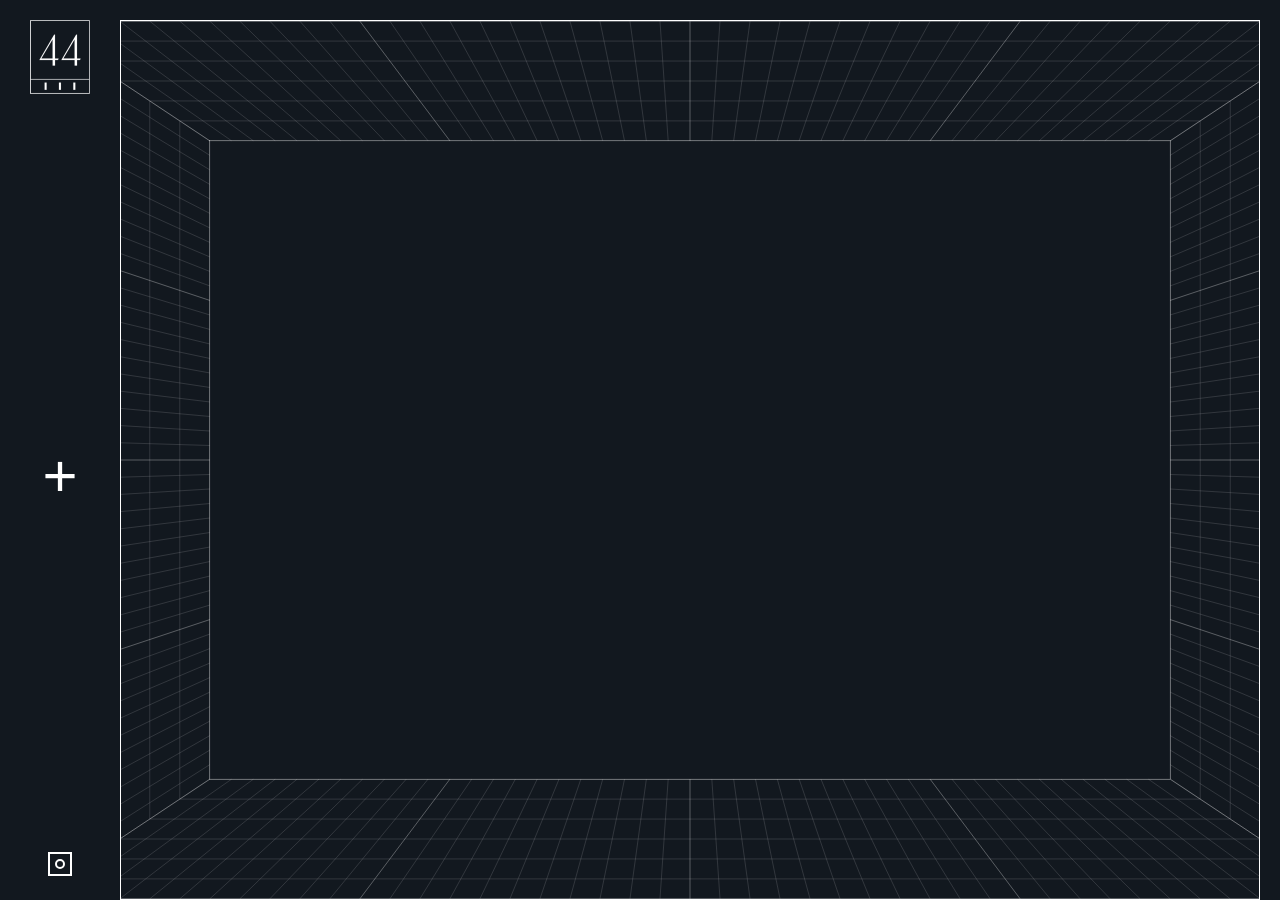
==== contact.html @ 735d2167 "nav added" ====
<!DOCTYPE html>
<html lang="en">
<head>
    <meta charset="UTF-8">
    <meta http-equiv="X-UA-Compatible" content="IE=edge">
    <meta name="viewport" content="width=device-width, initial-scale=1.0">
    <title>Home | 44 LLC</title>
    <link rel="stylesheet" href="./styles/main.css">
    <script src="https://ajax.googleapis.com/ajax/libs/jquery/3.6.1/jquery.min.js"></script>


</head>

<body>


    <div class="page-wrapper">

        <header class="header">
            
            <a class="header__logo-link" href="./index.html">
                <img class="header__logo" src="./assets/logos/44-logo.webp" alt="44 LLC Logo">
            </a>

            <button class="header__button" onclick="$(this).toggleClass('rotate');">&plus;</button>

            <a class="header__logo-link" href="./index.html">
                <img class="header__logo" id="instagram-logo" src="./assets/icons/instagram.svg" alt="44 LLC Logo">
            </a>

        </header>

        

        <div class="grid-wrapper">

            
            <div class="static__grid-outer">

                <nav class="nav">

                    <div class="nav__box"><a href="./index.html" class="nav__link">Index &#x2197;</a><img src="" alt="" class="nav__arrows"></div>
                    <div class="nav__box"><a href="./people.html" class="nav__link">People &#x2197;</a><img src="" alt="" class="nav__arrows"></div>
                    <div class="nav__box"><a href="./manifesto.html" class="nav__link">Manifesto &#x2197;</a><img src="" alt="" class="nav__arrows"></div>
                    <div class="nav__box"><a href="./sounds.html" class="nav__link">Sounds &#x2197;</a><img src="" alt="" class="nav__arrows"></div>
                    <div class="nav__box"><a href="./happenings.html" class="nav__link">Happenings &#x2197;</a><img src="" alt="" class="nav__arrows"></div>
                    <div class="nav__box"><a href="./contact.html" class="nav__link">Contact &#x2197;</a><img src="" alt="" class="nav__arrows"></div>
                    
                    <div class="nav__box"><a href="" class="nav__link"></a><img src="" alt="" class="nav__arrows"></div>

                </nav>
                <!-- <object class="static__grid-svg" data="./Perspective_Grid_01.svg" type="image/svg+xml"></object>
                <img src="./Perspective_Grid_01.svg" alt="" class="static__grid-svg"> -->
     
                

                <div class="static__grid-inner">

                
                </div>
            </div>
        </div>

    </div>

    <script src="./scripts/nav.js"></script>
</body>
</html>
---- styles/main.css ----
@media only screen and (min-width: 750px) {
  .horizontal-scroll {
    display: flex;
    align-items: center;
  }
}

*, *::after, *::before {
  box-sizing: border-box;
  margin: 0;
  padding: 0;
}

.static__grid-outer {
  background: url("../../assets/backgrounds/perspective-grid-1.svg") center center;
  background-repeat: no-repeat;
  background-size: auto 100%;
  display: flex;
  align-items: center;
  justify-content: center;
  height: 100%;
  width: 100%;
  position: relative;
  border: 1px solid #fff;
  overflow: hidden;
}
@media only screen and (min-width: 1000px) {
  .static__grid-outer {
    background-size: cover;
  }
}
.static__grid-svg {
  position: absolute;
  height: 100%;
  width: 100%;
}
.static__grid-inner {
  max-width: 100%;
  aspect-ratio: 1.5046296444;
  height: 72.727272%;
  overflow: auto;
}
@media only screen and (min-width: 750px) {
  .static__grid-inner {
    height: 72.727272%;
  }
}
body {
  background: black;
  display: flex;
  align-items: center;
  justify-content: center;
  height: 100vh;
  width: 100vw;
}

.grid-wrapper {
  height: calc(100vh - 120px);
  width: 100vw;
  padding: 20px;
  background: #12181f;
}
@media only screen and (min-width: 750px) {
  .grid-wrapper {
    width: calc(100vw - 120px);
    height: 100vh;
    padding: 20px 20px 0 0;
  }
}

.page-wrapper {
  display: flex;
  flex-flow: column nowrap;
  overflow: hidden;
}
@media only screen and (min-width: 750px) {
  .page-wrapper {
    flex-flow: row nowrap;
  }
}

.header {
  width: 100vw;
  height: 120px;
  display: flex;
  flex-flow: row nowrap;
  justify-content: space-between;
  padding: 20px 20px;
  align-items: center;
  background: #12181f;
  position: relative;
  z-index: 999;
}
@media only screen and (min-width: 750px) {
  .header {
    width: 120px;
    height: 100vh;
    flex-flow: column nowrap;
  }
}
.header__logo {
  max-width: 60px;
  color: red;
}
.header__button {
  background: none;
  outline: none;
  border: none;
  color: #ffffff;
  font-size: 60px;
  cursor: pointer;
  transition: color 0.25s ease-in-out;
  position: absolute;
  right: 20px;
}
.header__button:hover {
  color: silver;
}
@media only screen and (min-width: 750px) {
  .header__button {
    position: relative;
    right: auto;
  }
}

#fixed {
  position: fixed;
}

.rotate {
  transform: rotate(45deg);
}

#instagram-logo {
  display: none;
}
@media only screen and (min-width: 750px) {
  #instagram-logo {
    display: initial;
  }
}

.nav {
  height: 100%;
  width: 100%;
  position: absolute;
  background: #12181f;
  overflow: auto;
  display: none;
}
.nav__box {
  border: 1px solid #ffffff;
  display: flex;
  flex-flow: row nowrap;
  align-items: center;
}
.nav__link {
  font-family: sans-serif;
  font-size: 10vw;
  color: #FFFFFF;
  letter-spacing: 0;
  text-align: left;
  text-decoration: none;
  height: 100%;
  width: 100%;
  padding-left: 40px;
}
@media only screen and (min-width: 750px) {
  .nav__link {
    font-size: 10vw;
  }
}

.people__wrapper {
  width: 100%;
  display: flex;
  flex-flow: column nowrap;
  margin-bottom: 80px;
  padding: 40px 20px;
}
@media only screen and (min-width: 750px) {
  .people__wrapper {
    flex-flow: row nowrap;
    min-width: 99%;
    margin-bottom: 0;
  }
}
.people__img {
  width: 100%;
  aspect-ratio: 1 !important;
}
@media only screen and (min-width: 750px) {
  .people__img {
    width: 40%;
    aspect-ratio: 1 !important;
    margin-right: 30px;
  }
}
.people__title {
  margin: 8px 0;
  text-transform: uppercase;
  font-family: sans-serif;
  font-size: 10px;
  color: #FFFFFF;
  letter-spacing: 1px;
  text-align: left;
}
.people__name {
  font-size: 1.5rem;
  margin-bottom: 16px;
  font-family: sans-serif;
  font-size: 36px;
  color: #FFFFFF;
  text-align: left;
}
.people__bio {
  font-family: sans-serif;
  font-size: 12px;
  color: #FFFFFF;
  letter-spacing: 0.25px;
  line-height: 18px;
}
@media only screen and (min-width: 750px) {
  .people__textbox {
    padding-top: 40px;
  }
}/*# sourceMappingURL=main.css.map */
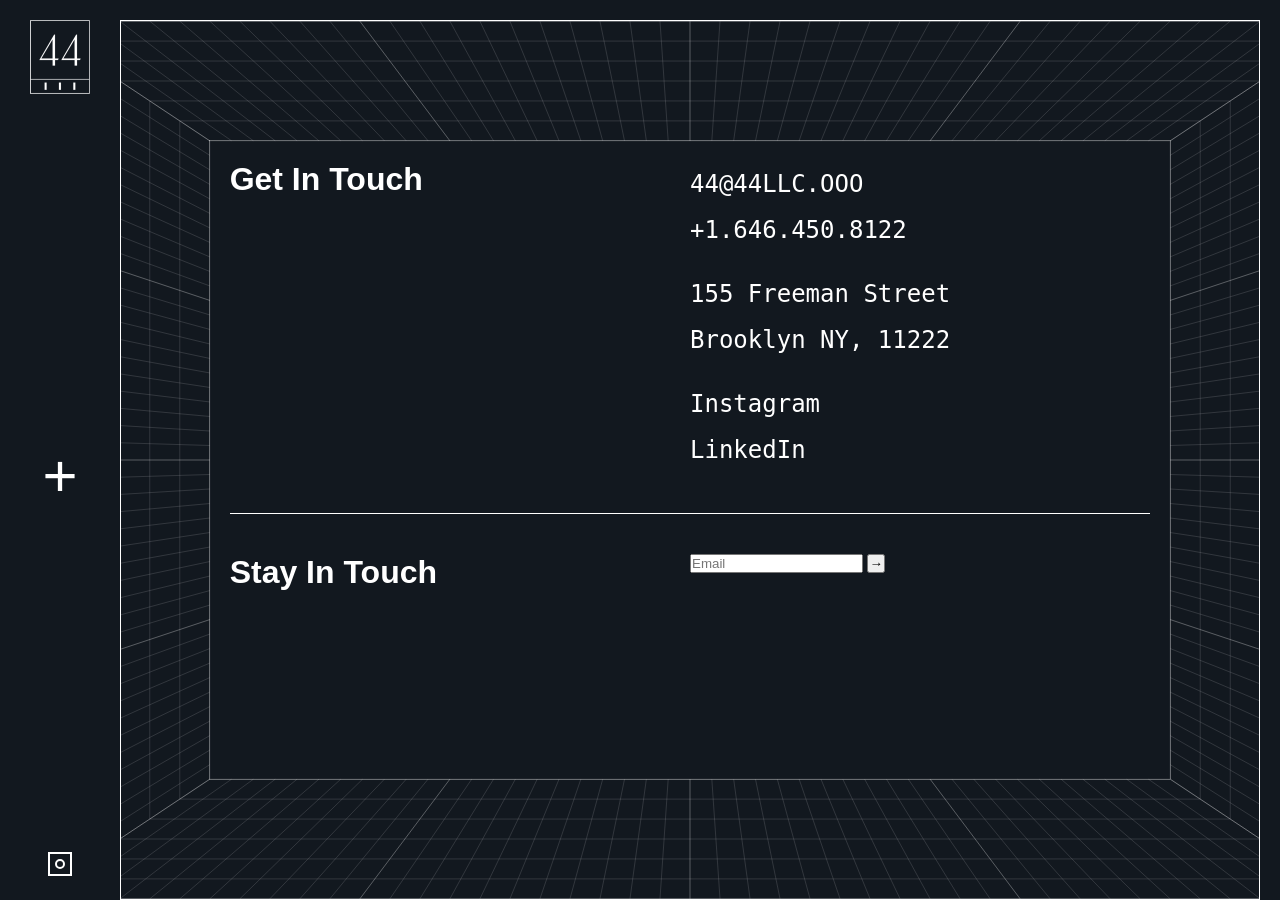
==== commit cd09f00f: "manifesto, happenings, contact, and splash created" ====
--- a/contact.html
+++ b/contact.html
@@ -39,7 +39,7 @@
 
                 <nav class="nav">
 
-                    <div class="nav__box"><a href="./index.html" class="nav__link">Index &#x2197;</a><img src="" alt="" class="nav__arrows"></div>
+                    <div class="nav__box"><a href="./home.html" class="nav__link">Index &#x2197;</a><img src="" alt="" class="nav__arrows"></div>
                     <div class="nav__box"><a href="./people.html" class="nav__link">People &#x2197;</a><img src="" alt="" class="nav__arrows"></div>
                     <div class="nav__box"><a href="./manifesto.html" class="nav__link">Manifesto &#x2197;</a><img src="" alt="" class="nav__arrows"></div>
                     <div class="nav__box"><a href="./sounds.html" class="nav__link">Sounds &#x2197;</a><img src="" alt="" class="nav__arrows"></div>
@@ -56,6 +56,41 @@
 
                 <div class="static__grid-inner">
 
+                    <div class="contact__wrapper">
+
+                        <div class="contact__details-wrapper">
+                            <h1 class="contact__details-header">Get In Touch</h1>
+
+                            <div class="contact__details-div">
+                                <a class="contact__details-text" href="mailto:44@44LLC.OOO">44@44LLC.OOO</a>
+                                <a class="contact__details-text" href="tel:+16464508122">+1.646.450.8122</a>
+                                <br>
+
+                                <p class="contact__details-text">
+                                    155 Freeman Street
+                                    <br>
+                                    Brooklyn NY, 11222
+                                </p>
+                                <br>
+
+                                <a class="contact__details-text" href="">Instagram</a>
+                                <a class="contact__details-text" href="">LinkedIn</a>
+
+
+                            </div>
+                        </div>
+
+                        
+                        <div class="contact__sit-wrapper">
+                            <h1 class="contact__sit-header">Stay In Touch</h1>
+
+                                <form>
+                                    <input type="email" id="email" name="email" placeholder="Email">
+                                    <button type="submit" class="inside-button">&rarr;</button>
+                                  </form> 
+                        </div>
+                    </div>
+
                 
                 </div>
             </div>
--- a/styles/main.css
+++ b/styles/main.css
@@ -7,8 +7,15 @@
 
 *, *::after, *::before {
   box-sizing: border-box;
+  font-family: sans-serif;
   margin: 0;
   padding: 0;
+  -ms-overflow-style: none; /* IE and Edge */
+  scrollbar-width: none; /* Firefox */
+}
+
+*::-webkit-scrollbar {
+  display: none;
 }
 
 .static__grid-outer {
@@ -23,6 +30,7 @@
   position: relative;
   border: 1px solid #fff;
   overflow: hidden;
+  overflow: scroll;
 }
 @media only screen and (min-width: 1000px) {
   .static__grid-outer {
@@ -147,6 +155,7 @@
   background: #12181f;
   overflow: auto;
   display: none;
+  z-index: 999;
 }
 .nav__box {
   border: 1px solid #ffffff;
@@ -171,6 +180,117 @@
   }
 }
 
+.splash__wrapper {
+  width: 80%;
+  height: 20%;
+  display: flex;
+  flex-flow: row wrap;
+}
+@media only screen and (min-width: 750px) {
+  .splash__wrapper {
+    flex-flow: row nowrap;
+  }
+}
+.splash__name-div {
+  width: 50%;
+  height: 100%;
+  order: 1;
+  display: flex;
+  justify-content: center;
+  align-items: center;
+  border: 1px #ffffff solid;
+}
+.splash__name-heading {
+  color: #ffffff;
+  font-size: 2rem;
+  -webkit-user-select: none;
+     -moz-user-select: none;
+      -ms-user-select: none;
+          user-select: none;
+}
+.splash__graphics-div {
+  width: 100%;
+  height: 100%;
+  order: 3;
+  border: 1px #ffffff solid;
+  background: red;
+}
+@media only screen and (min-width: 750px) {
+  .splash__graphics-div {
+    order: 2;
+  }
+}
+.splash__enter-div {
+  width: 50%;
+  height: 100%;
+  order: 2;
+  display: flex;
+  justify-content: center;
+  align-items: center;
+  border: 1px #ffffff solid;
+}
+@media only screen and (min-width: 750px) {
+  .splash__enter-div {
+    order: 3;
+  }
+}
+.splash__enter-link {
+  color: #ffffff;
+  font-size: 2rem;
+  text-decoration: none;
+}
+
+.home__outer {
+  height: 100%;
+  width: 100%;
+  position: relative;
+  overflow: hidden;
+}
+.home__inner {
+  position: absolute;
+  display: flex;
+  z-index: 2;
+  background: none;
+  background-repeat: no-repeat;
+  background-size: 5% 5%;
+  transition: opacity 0.333s ease-in-out;
+}
+.home__inner-scribble {
+  position: absolute;
+  top: 0;
+  left: 0;
+  width: 100%;
+  height: 100%;
+}
+.home__inner-link {
+  font-size: 3vw;
+  font-family: sans-serif;
+  text-decoration: none;
+  color: #ffffff;
+}
+.home__inner-arrow {
+  margin-left: 5px;
+  font-size: 3vw;
+  font-family: sans-serif;
+  text-decoration: none;
+  color: #ffffff;
+}
+.home__inner-bg {
+  position: absolute;
+  bottom: 0;
+  left: 0;
+  width: 100%;
+  height: auto;
+  z-index: 1;
+  display: none;
+  transition: visibility 0.333s ease-in-out;
+}
+
+.manifesto__svg {
+  width: 100%;
+  margin: 200px 0;
+}
+
 .people__wrapper {
   width: 100%;
   display: flex;
@@ -224,4 +344,111 @@
   .people__textbox {
     padding-top: 40px;
   }
+}
+
+.happenings__wrapper {
+  width: 100%;
+  display: flex;
+  flex-flow: row wrap;
+  padding-bottom: 20px;
+}
+.happenings__img {
+  width: 100%;
+}
+.happenings__figure {
+  width: 100%;
+  padding: 5px;
+}
+@media only screen and (min-width: 750px) {
+  .happenings__figure-half {
+    width: 50%;
+  }
+}
+.happenings__figure-caption {
+  font-family: monospace;
+  color: #ffffff;
+  font-size: 18px;
+}
+
+.contact__wrapper {
+  display: flex;
+  flex-flow: column nowrap;
+  width: 100%;
+  height: 100%;
+  padding: 20px;
+}
+.contact__details-wrapper {
+  display: flex;
+  flex-flow: column nowrap;
+  border-bottom: 1px #ffffff solid;
+  padding-bottom: 40px;
+}
+@media only screen and (min-width: 750px) {
+  .contact__details-wrapper {
+    flex-flow: row nowrap;
+  }
+}
+.contact__details-header {
+  color: #ffffff;
+  width: 100%;
+  margin-bottom: 30px;
+}
+@media only screen and (min-width: 750px) {
+  .contact__details-header {
+    width: 50%;
+  }
+}
+.contact__details-div {
+  width: 100%;
+  display: flex;
+  flex-flow: column nowrap;
+}
+@media only screen and (min-width: 750px) {
+  .contact__details-div {
+    width: 50%;
+  }
+}
+.contact__details-text {
+  font-family: monospace;
+  color: #ffffff;
+  text-decoration: none;
+  font-size: 24px;
+  line-height: 46px;
+}
+.contact__sit-wrapper {
+  display: flex;
+  flex-flow: column nowrap;
+  padding-top: 40px;
+}
+@media only screen and (min-width: 750px) {
+  .contact__sit-wrapper {
+    flex-flow: row nowrap;
+  }
+}
+.contact__sit-header {
+  color: #ffffff;
+  width: 100%;
+  margin-bottom: 30px;
+}
+@media only screen and (min-width: 750px) {
+  .contact__sit-header {
+    width: 50%;
+  }
+}
+.contact__sit-div {
+  width: 100%;
+  display: flex;
+  flex-flow: column nowrap;
+}
+@media only screen and (min-width: 750px) {
+  .contact__sit-div {
+    width: 50%;
+  }
+}
+.contact__sit-text {
+  font-family: monospace;
+  color: #ffffff;
+  text-decoration: none;
+  font-size: 24px;
+  line-height: 46px;
 }/*# sourceMappingURL=main.css.map */
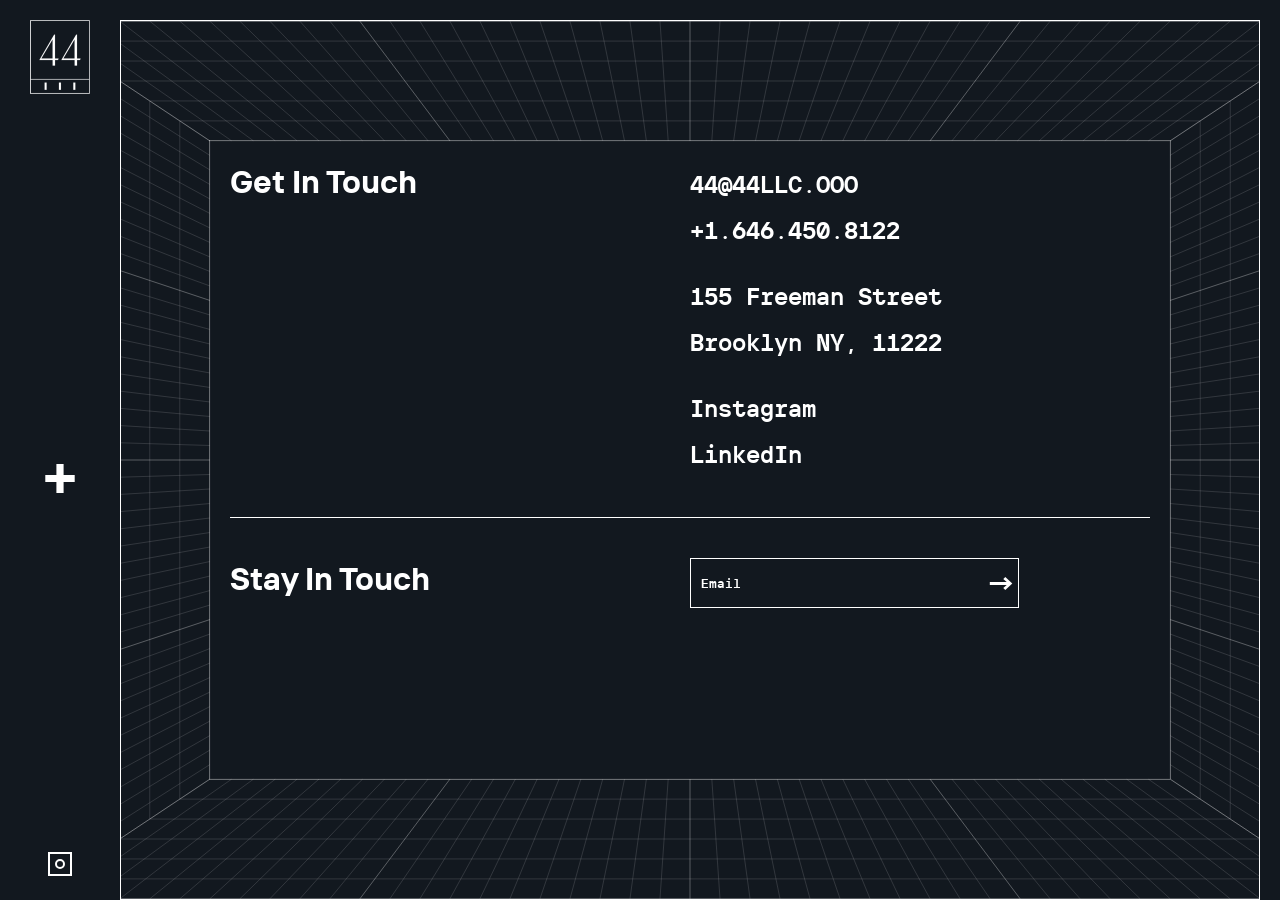
==== commit b1d1c00b: "mailchimp added" ====
--- a/contact.html
+++ b/contact.html
@@ -5,6 +5,7 @@
     <meta http-equiv="X-UA-Compatible" content="IE=edge">
     <meta name="viewport" content="width=device-width, initial-scale=1.0">
     <title>Home | 44 LLC</title>
+    <meta name="description" content="44LLC is a metadisciplinary creative studio in New York City founded by designers whose diverse experiences span interiors, architecture, product design, and branding. We collaborate with individuals, international brands, developers, and institutions who share our commitment to design excellence.">
     <link rel="stylesheet" href="./styles/main.css">
     <script src="https://ajax.googleapis.com/ajax/libs/jquery/3.6.1/jquery.min.js"></script>
 
@@ -84,11 +85,26 @@
                         <div class="contact__sit-wrapper">
                             <h1 class="contact__sit-header">Stay In Touch</h1>
 
-                                <form>
-                                    <input type="email" id="email" name="email" placeholder="Email">
-                                    <button type="submit" class="inside-button">&rarr;</button>
-                                  </form> 
-                        </div>
+<!-- Begin Mailchimp Signup Form -->
+<div id="mc_embed_signup contact__email-master">
+    <form action="https://ooo.us13.list-manage.com/subscribe/post?u=023fd494edec252ee8a8d5a83&amp;id=7581c02849&amp;f_id=00aef9e2f0" method="post" id="mc-embedded-subscribe-form" name="mc-embedded-subscribe-form" class="validate" target="_self">
+        <div id="mc_embed_signup_scroll" class="contact__email-wrapper">
+        
+<div class="mc-field-group contact__email-div">
+	<input type="email" value="" placeholder="Email" name="EMAIL" class="required email contact__email-input" id="mce-EMAIL" required>
+	<span id="mce-EMAIL-HELPERTEXT" class="helper_text"></span>
+</div>
+	<div id="mce-responses" class="clear">
+		<div class="response" id="mce-error-response" style="display:none"></div>
+		<div class="response" id="mce-success-response" style="display:none"></div>
+	</div>    <!-- real people should not fill this in and expect good things - do not remove this or risk form bot signups-->
+    <div style="position: absolute; left: -5000px;" aria-hidden="true"><input type="text" name="b_023fd494edec252ee8a8d5a83_7581c02849" tabindex="-1" value=""></div>
+    <div class="clear contact__email-clear"><input type="submit" value="&rarr;" name="&rarr;" id="mc-embedded-subscribe" class="button contact__email-button"></div>
+    </div>
+</form>
+</div>
+
+<!--End mc_embed_signup-->                        </div>
                     </div>
 
                 
@@ -99,5 +115,34 @@
     </div>
 
     <script src="./scripts/nav.js"></script>
+    <!-- Drip -->
+
+<script type="text/javascript">
+
+    var _dcq = _dcq || [];
+  
+    var _dcs = _dcs || {};
+  
+    _dcs.account = '7016187';
+  
+  
+  
+    (function() {
+  
+      var dc = document.createElement('script');
+  
+      dc.type = 'text/javascript'; dc.async = true;
+  
+      dc.src = '//tag.getdrip.com/7016187.js';
+  
+      var s = document.getElementsByTagName('script')[0];
+  
+      s.parentNode.insertBefore(dc, s);
+  
+    })();
+  
+  </script>
+  
+  <!-- end Drip -->
 </body>
 </html>
--- a/styles/main.css
+++ b/styles/main.css
@@ -1,3 +1,23 @@
+@font-face {
+  font-family: "TTI";
+  src: url("../assets/fonts/tt-interphases/tti-400.ttf") format("truetype");
+  font-weight: 400;
+}
+@font-face {
+  font-family: "TTI";
+  src: url("../assets/fonts/tt-interphases/tti-700.ttf") format("truetype");
+  font-weight: 700;
+}
+@font-face {
+  font-family: "TTI-mono";
+  src: url("../assets/fonts/tt-interphases/tti-mono-400.ttf") format("truetype");
+  font-weight: 400;
+}
+@font-face {
+  font-family: "TTI-mono";
+  src: url("../assets/fonts/tt-interphases/tti-mono-700.ttf") format("truetype");
+  font-weight: 700;
+}
 @media only screen and (min-width: 750px) {
   .horizontal-scroll {
     display: flex;
@@ -7,7 +27,8 @@
 
 *, *::after, *::before {
   box-sizing: border-box;
-  font-family: sans-serif;
+  font-family: "TTI", sans-serif;
+  font-weight: 700;
   margin: 0;
   padding: 0;
   -ms-overflow-style: none; /* IE and Edge */
@@ -18,6 +39,11 @@
   display: none;
 }
 
+.hide {
+  display: none !important;
+  opacity: 0 !important;
+}
+
 .static__grid-outer {
   background: url("../../assets/backgrounds/perspective-grid-1.svg") center center;
   background-repeat: no-repeat;
@@ -30,7 +56,6 @@
   position: relative;
   border: 1px solid #fff;
   overflow: hidden;
-  overflow: scroll;
 }
 @media only screen and (min-width: 1000px) {
   .static__grid-outer {
@@ -53,15 +78,6 @@
     height: 72.727272%;
   }
 }
-body {
-  background: black;
-  display: flex;
-  align-items: center;
-  justify-content: center;
-  height: 100vh;
-  width: 100vw;
-}
-
 .grid-wrapper {
   height: calc(100vh - 120px);
   width: 100vw;
@@ -164,7 +180,7 @@
   align-items: center;
 }
 .nav__link {
-  font-family: sans-serif;
+  font-family: "TTI", sans-serif;
   font-size: 10vw;
   color: #FFFFFF;
   letter-spacing: 0;
@@ -207,6 +223,7 @@
      -moz-user-select: none;
       -ms-user-select: none;
           user-select: none;
+  font-family: "TTI", sans-serif;
 }
 .splash__graphics-div {
   width: 100%;
@@ -220,6 +237,10 @@
     order: 2;
   }
 }
+.splash__graphics-svg {
+  height: 100%;
+  width: 100%;
+}
 .splash__enter-div {
   width: 50%;
   height: 100%;
@@ -264,14 +285,15 @@
 }
 .home__inner-link {
   font-size: 3vw;
-  font-family: sans-serif;
+  font-family: "TTI", sans-serif;
   text-decoration: none;
   color: #ffffff;
+  text-transform: uppercase;
 }
 .home__inner-arrow {
   margin-left: 5px;
   font-size: 3vw;
-  font-family: sans-serif;
+  font-family: "TTI", sans-serif;
   text-decoration: none;
   color: #ffffff;
 }
@@ -286,23 +308,127 @@
   transition: visibility 0.333s ease-in-out;
 }
 
+.manifesto__head {
+  color: #ffffff;
+  font-family: "TTI", sans-serif;
+  font-weight: 700;
+  font-size: 5vw;
+  margin: 250px 0;
+  width: -webkit-max-content;
+  width: -moz-max-content;
+  width: max-content;
+  background: url("../../assets/backgrounds/scribble.svg");
+  background-size: cover;
+  text-transform: uppercase;
+}
+.manifesto__bar-top {
+  position: fixed;
+  width: 100vw;
+  height: 20px;
+  background: #12181f;
+  top: 120px;
+  left: 0;
+  z-index: 9999;
+}
+@media only screen and (min-width: 750px) {
+  .manifesto__bar-top {
+    display: none;
+  }
+}
+.manifesto__bar-bottom {
+  position: fixed;
+  width: 100vw;
+  height: 20px;
+  background: #12181f;
+  bottom: 0;
+  left: 0;
+  z-index: 9999;
+}
+@media only screen and (min-width: 750px) {
+  .manifesto__bar-bottom {
+    display: none;
+  }
+}
 .manifesto__svg {
   width: 100%;
   margin: 200px 0;
+  overflow-x: visible;
+  position: relative;
+}
+.manifesto__text-white {
+  color: #ffffff;
+  font-size: 3.4vw;
+  margin: 200px 0;
+  font-family: "TTI", sans-serif;
+}
+.manifesto__text-orange {
+  color: #DB643B;
+  font-size: 1.5vw;
+  margin: 200px 0 20vh 0;
+  font-family: "TTI", sans-serif;
+}
+@media only screen and (min-width: 750px) {
+  .manifesto__text-orange {
+    margin: 200px 0 40vh 0;
+  }
+}
+
+#h1w {
+  margin: 0 66.7vw 0 20px;
 }
 
 .people__wrapper {
+  display: flex;
+  margin: 0 350vw 0 0;
+}
+@media only screen and (min-width: 750px) {
+  .people__wrapper {
+    margin: 0 350vw 0 0;
+  }
+}
+@media only screen and (min-width: 1000px) {
+  .people__wrapper {
+    margin: 0 250vw 0 0;
+  }
+}
+.people__h1 {
+  color: #ffffff;
+  font-size: 80px;
+  width: -webkit-max-content;
+  width: -moz-max-content;
+  width: max-content;
+  background: url("../../assets/backgrounds/scribble.svg");
+  background-size: cover;
+  text-transform: uppercase;
+}
+.people__h1-m {
+  left: 20px;
+  position: relative;
+  top: 20px;
+}
+.people__div {
   width: 100%;
   display: flex;
   flex-flow: column nowrap;
   margin-bottom: 80px;
-  padding: 40px 20px;
-}
-@media only screen and (min-width: 750px) {
-  .people__wrapper {
+  padding: 40px 50px;
+}
+@media only screen and (min-width: 750px) {
+  .people__div {
     flex-flow: row nowrap;
     min-width: 99%;
     margin-bottom: 0;
+  }
+}
+@media only screen and (min-width: 1000px) {
+  .people__div {
+    margin-bottom: 0;
+    height: 100%;
+  }
+}
+@media only screen and (min-width: 1440px) {
+  .people__div {
+    margin-right: 10vw;
   }
 }
 .people__img {
@@ -339,6 +465,8 @@
   color: #FFFFFF;
   letter-spacing: 0.25px;
   line-height: 18px;
+  height: 50%;
+  overflow: scroll;
 }
 @media only screen and (min-width: 750px) {
   .people__textbox {
@@ -346,6 +474,89 @@
   }
 }
 
+@media only screen and (min-width: 750px) {
+  .people__m__hide {
+    display: none;
+  }
+}
+.people__m__wrapper {
+  width: 100%;
+  display: flex;
+  flex-flow: column nowrap;
+  margin-bottom: 80px;
+  padding: 40px 20px;
+}
+@media only screen and (min-width: 750px) {
+  .people__m__wrapper {
+    flex-flow: row nowrap;
+    min-width: 99%;
+    margin-bottom: 0;
+  }
+}
+.people__m__img {
+  width: 100%;
+  aspect-ratio: 1 !important;
+}
+@media only screen and (min-width: 750px) {
+  .people__m__img {
+    width: 40%;
+    aspect-ratio: 1 !important;
+    margin-right: 30px;
+  }
+}
+.people__m__title {
+  margin: 8px 0;
+  text-transform: uppercase;
+  font-family: sans-serif;
+  font-size: 10px;
+  color: #FFFFFF;
+  letter-spacing: 1px;
+  text-align: left;
+}
+.people__m__name {
+  font-size: 1.5rem;
+  margin-bottom: 16px;
+  font-family: sans-serif;
+  font-size: 36px;
+  color: #FFFFFF;
+  text-align: left;
+}
+.people__m__bio {
+  font-family: sans-serif;
+  font-size: 12px;
+  color: #FFFFFF;
+  letter-spacing: 0.25px;
+  line-height: 18px;
+}
+@media only screen and (min-width: 750px) {
+  .people__m__textbox {
+    padding-top: 40px;
+  }
+}
+
+.happenings__head {
+  color: #ffffff;
+  font-family: "TTI", sans-serif;
+  font-weight: 700;
+  font-size: 10vw;
+  width: -webkit-max-content;
+  width: -moz-max-content;
+  width: max-content;
+  background: url("../../assets/backgrounds/scribble.svg");
+  background-size: cover;
+  position: relative;
+  top: 20px;
+  left: 20px;
+  height: 0;
+  text-transform: uppercase;
+  z-index: 2;
+}
+@media only screen and (min-width: 750px) {
+  .happenings__head {
+    font-size: 80px;
+    top: 40%;
+  }
+}
 .happenings__wrapper {
   width: 100%;
   display: flex;
@@ -354,6 +565,8 @@
 }
 .happenings__img {
   width: 100%;
+  position: relative;
+  z-index: 1;
 }
 .happenings__figure {
   width: 100%;
@@ -365,9 +578,41 @@
   }
 }
 .happenings__figure-caption {
-  font-family: monospace;
+  font-family: "TTI-mono", monospace;
   color: #ffffff;
   font-size: 18px;
+}
+
+.sounds__h1 {
+  color: #ffffff;
+  font-family: "TTI", sans-serif;
+  font-weight: 700;
+  font-size: 60px;
+  width: -webkit-max-content;
+  width: -moz-max-content;
+  width: max-content;
+  background: url("../../assets/backgrounds/scribble.svg");
+  background-size: cover;
+  position: absolute;
+  top: 20px;
+  left: 20px;
+  text-transform: uppercase;
+}
+@media only screen and (min-width: 750px) {
+  .sounds__h1 {
+    font-size: 80px;
+  }
+}
+.sounds__div {
+  position: absolute;
+  width: 25%;
+  aspect-ratio: 1 !important;
+  transition: opacity 0.333s ease-in-out;
+}
+.sounds__iframe {
+  position: absolute;
+  width: 100%;
+  height: 100%;
 }
 
 .contact__wrapper {
@@ -409,7 +654,7 @@
   }
 }
 .contact__details-text {
-  font-family: monospace;
+  font-family: "TTI-mono", monospace;
   color: #ffffff;
   text-decoration: none;
   font-size: 24px;
@@ -451,4 +696,79 @@
   text-decoration: none;
   font-size: 24px;
   line-height: 46px;
+}
+.contact__email-wrapper {
+  display: flex;
+  width: 100%;
+  height: 50px;
+  border: 1px #ffffff solid;
+  background: #12181f;
+  margin-bottom: 40px;
+}
+@media only screen and (min-width: 750px) {
+  .contact__email-wrapper {
+    width: 150%;
+  }
+}
+.contact__email-div {
+  width: 90%;
+  height: 100%;
+  outline: none;
+  border: none;
+  background: none;
+}
+.contact__email-input {
+  width: 100%;
+  height: 100%;
+  padding-left: 10px;
+  outline: none;
+  border: none;
+  color: white;
+  font-family: "TTI-mono";
+  background: none;
+}
+.contact__email-input::-moz-placeholder {
+  color: #ffffff;
+  font-family: "TTI-mono";
+  background: none;
+}
+.contact__email-input:-ms-input-placeholder {
+  color: #ffffff;
+  font-family: "TTI-mono";
+  background: none;
+}
+.contact__email-input::placeholder {
+  color: #ffffff;
+  font-family: "TTI-mono";
+  background: none;
+}
+.contact__email-clear {
+  width: 10%;
+  height: 100%;
+  outline: none;
+  border: none;
+  background: none;
+}
+.contact__email-button {
+  height: 100%;
+  width: 100%;
+  outline: none;
+  border: none;
+  color: #ffffff;
+  background: none;
+  font-size: 2rem;
+  font-family: "TTI", sans-serif;
+}
+
+.div__bottom {
+  width: 30%;
+  height: 30%;
+  background: yellow;
+  overflow: scroll;
+}
+.div__center {
+  width: 30%;
+  height: 30%;
+  background: red;
+  overflow: scroll;
 }/*# sourceMappingURL=main.css.map */
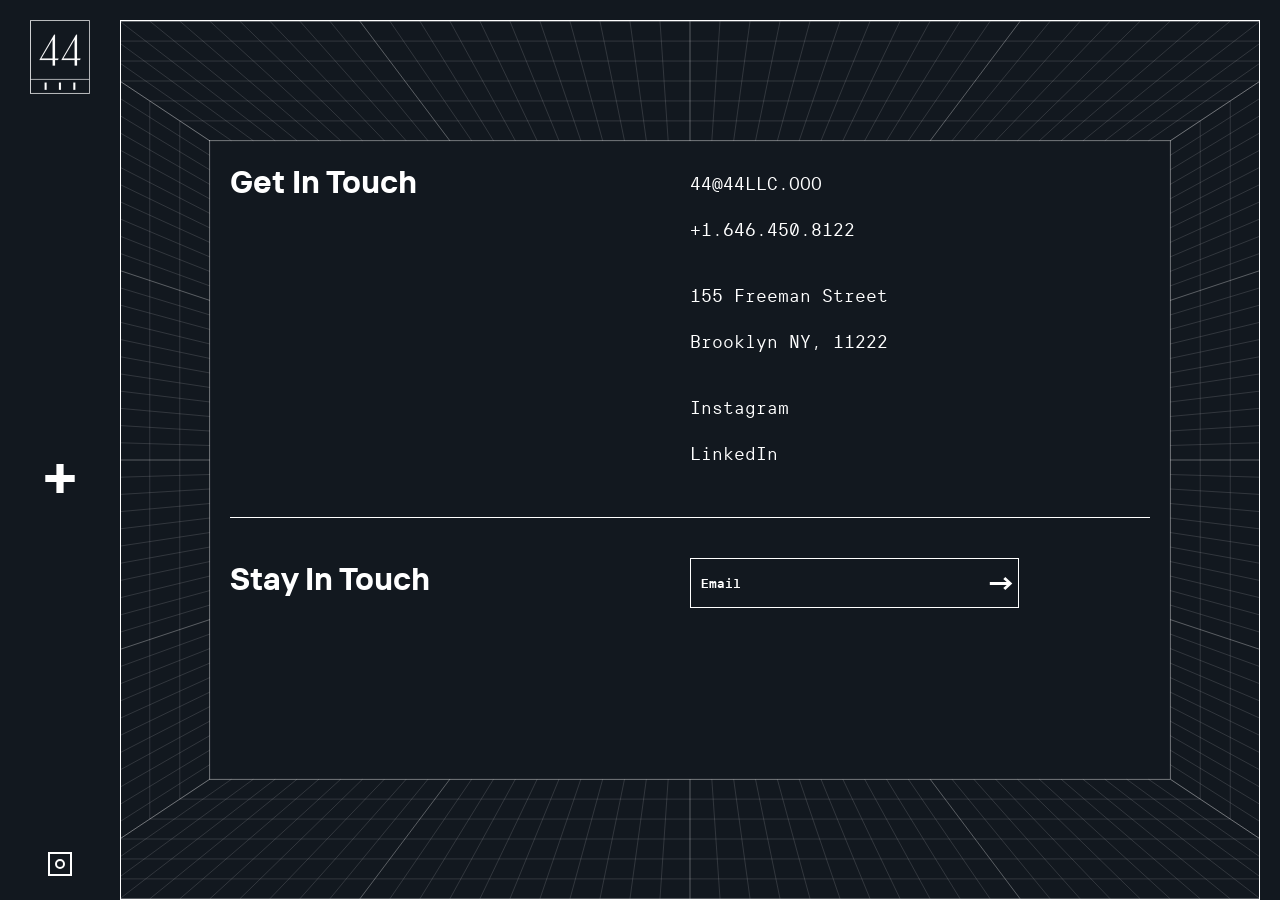
==== commit 07f11d4e: "people styling fixed" ====
--- a/contact.html
+++ b/contact.html
@@ -4,7 +4,8 @@
     <meta charset="UTF-8">
     <meta http-equiv="X-UA-Compatible" content="IE=edge">
     <meta name="viewport" content="width=device-width, initial-scale=1.0">
-    <title>Home | 44 LLC</title>
+    <title>44 LLC</title>
+    <link rel="icon" type="image/x-icon" href="./assets/icons/44.png">
     <meta name="description" content="44LLC is a metadisciplinary creative studio in New York City founded by designers whose diverse experiences span interiors, architecture, product design, and branding. We collaborate with individuals, international brands, developers, and institutions who share our commitment to design excellence.">
     <link rel="stylesheet" href="./styles/main.css">
     <script src="https://ajax.googleapis.com/ajax/libs/jquery/3.6.1/jquery.min.js"></script>
--- a/styles/main.css
+++ b/styles/main.css
@@ -215,6 +215,12 @@
   justify-content: center;
   align-items: center;
   border: 1px #ffffff solid;
+  padding: 20px;
+}
+@media only screen and (min-width: 750px) {
+  .splash__name-div {
+    min-width: 25%;
+  }
 }
 .splash__name-heading {
   color: #ffffff;
@@ -229,8 +235,8 @@
   width: 100%;
   height: 100%;
   order: 3;
+  padding: 20px;
   border: 1px #ffffff solid;
-  background: red;
 }
 @media only screen and (min-width: 750px) {
   .splash__graphics-div {
@@ -253,6 +259,7 @@
 @media only screen and (min-width: 750px) {
   .splash__enter-div {
     order: 3;
+    min-width: 25%;
   }
 }
 .splash__enter-link {
@@ -312,7 +319,7 @@
   color: #ffffff;
   font-family: "TTI", sans-serif;
   font-weight: 700;
-  font-size: 5vw;
+  font-size: 10vw;
   margin: 250px 0;
   width: -webkit-max-content;
   width: -moz-max-content;
@@ -320,6 +327,11 @@
   background: url("../../assets/backgrounds/scribble.svg");
   background-size: cover;
   text-transform: uppercase;
+}
+@media only screen and (min-width: 750px) {
+  .manifesto__head {
+    font-size: 80px;
+  }
 }
 .manifesto__bar-top {
   position: fixed;
@@ -349,6 +361,34 @@
     display: none;
   }
 }
+.manifesto__bar-left {
+  position: fixed;
+  width: 20px;
+  height: 100vh;
+  background: #12181f;
+  bottom: 0;
+  left: 0;
+  z-index: 9999;
+}
+@media only screen and (min-width: 750px) {
+  .manifesto__bar-left {
+    display: none;
+  }
+}
+.manifesto__bar-right {
+  position: fixed;
+  width: 20px;
+  height: 100vh;
+  background: #12181f;
+  bottom: 0;
+  right: 0;
+  z-index: 9999;
+}
+@media only screen and (min-width: 750px) {
+  .manifesto__bar-right {
+    display: none;
+  }
+}
 .manifesto__svg {
   width: 100%;
   margin: 200px 0;
@@ -357,39 +397,34 @@
 }
 .manifesto__text-white {
   color: #ffffff;
-  font-size: 3.4vw;
+  font-size: 8.5vw;
   margin: 200px 0;
   font-family: "TTI", sans-serif;
+}
+@media only screen and (min-width: 750px) {
+  .manifesto__text-white {
+    font-size: 4.5vw;
+  }
 }
 .manifesto__text-orange {
   color: #DB643B;
-  font-size: 1.5vw;
+  font-size: 4vw;
   margin: 200px 0 20vh 0;
   font-family: "TTI", sans-serif;
 }
 @media only screen and (min-width: 750px) {
   .manifesto__text-orange {
     margin: 200px 0 40vh 0;
+    font-size: 2.4vw;
   }
 }
 
 #h1w {
-  margin: 0 66.7vw 0 20px;
+  margin: 0 50vw 0 20px;
 }
 
 .people__wrapper {
   display: flex;
-  margin: 0 350vw 0 0;
-}
-@media only screen and (min-width: 750px) {
-  .people__wrapper {
-    margin: 0 350vw 0 0;
-  }
-}
-@media only screen and (min-width: 1000px) {
-  .people__wrapper {
-    margin: 0 250vw 0 0;
-  }
 }
 .people__h1 {
   color: #ffffff;
@@ -405,6 +440,7 @@
   left: 20px;
   position: relative;
   top: 20px;
+  margin-bottom: 160px;
 }
 .people__div {
   width: 100%;
@@ -416,8 +452,11 @@
 @media only screen and (min-width: 750px) {
   .people__div {
     flex-flow: row nowrap;
-    min-width: 99%;
     margin-bottom: 0;
+    margin-right: 25vw;
+  }
+  .people__div-last {
+    margin-right: 0;
   }
 }
 @media only screen and (min-width: 1000px) {
@@ -425,6 +464,9 @@
     margin-bottom: 0;
     height: 100%;
   }
+  .people__div-last {
+    margin-right: 10vw;
+  }
 }
 @media only screen and (min-width: 1440px) {
   .people__div {
@@ -437,7 +479,7 @@
 }
 @media only screen and (min-width: 750px) {
   .people__img {
-    width: 40%;
+    width: 360px;
     aspect-ratio: 1 !important;
     margin-right: 30px;
   }
@@ -450,6 +492,7 @@
   color: #FFFFFF;
   letter-spacing: 1px;
   text-align: left;
+  margin-top: 20%;
 }
 .people__name {
   font-size: 1.5rem;
@@ -460,13 +503,15 @@
   text-align: left;
 }
 .people__bio {
-  font-family: sans-serif;
+  font-family: "TTI", sans-serif;
+  font-weight: 400;
   font-size: 12px;
   color: #FFFFFF;
   letter-spacing: 0.25px;
   line-height: 18px;
   height: 50%;
   overflow: scroll;
+  width: 360px;
 }
 @media only screen and (min-width: 750px) {
   .people__textbox {
@@ -485,6 +530,7 @@
   flex-flow: column nowrap;
   margin-bottom: 80px;
   padding: 40px 20px;
+  align-items: center;
 }
 @media only screen and (min-width: 750px) {
   .people__m__wrapper {
@@ -494,7 +540,7 @@
   }
 }
 .people__m__img {
-  width: 100%;
+  width: 360px;
   aspect-ratio: 1 !important;
 }
 @media only screen and (min-width: 750px) {
@@ -522,11 +568,13 @@
   text-align: left;
 }
 .people__m__bio {
-  font-family: sans-serif;
+  font-family: "TTI", sans-serif;
+  font-weight: 400;
   font-size: 12px;
   color: #FFFFFF;
   letter-spacing: 0.25px;
   line-height: 18px;
+  width: 360px;
 }
 @media only screen and (min-width: 750px) {
   .people__m__textbox {
@@ -655,9 +703,10 @@
 }
 .contact__details-text {
   font-family: "TTI-mono", monospace;
+  font-weight: 400;
   color: #ffffff;
   text-decoration: none;
-  font-size: 24px;
+  font-size: 18px;
   line-height: 46px;
 }
 .contact__sit-wrapper {
